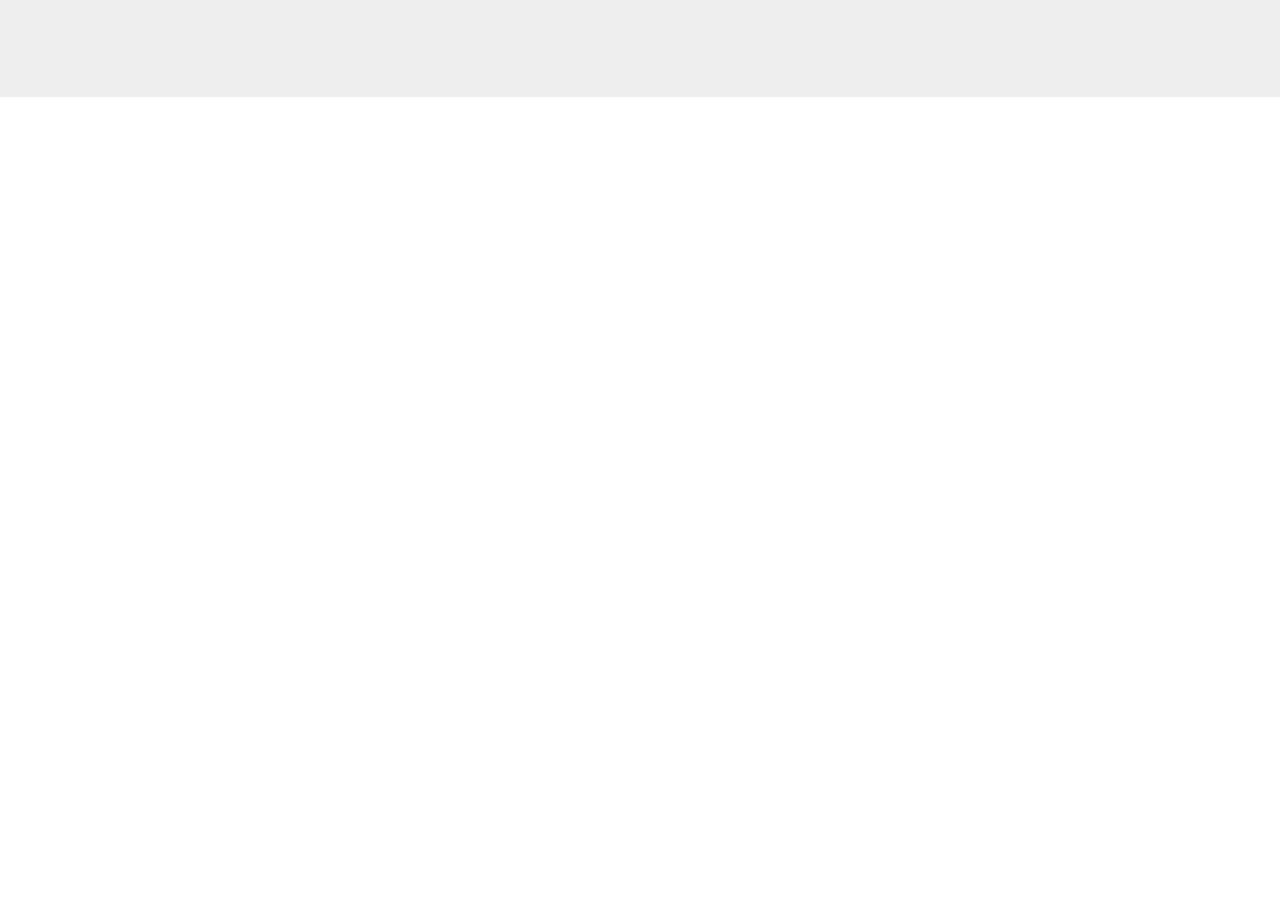
==== AngularLogin-Rao/index.html @ 321fafab "Added both Angular and Web API projects" ====
<!DOCTYPE html>
<html ng-app="app">
<head>
    <meta charset="utf-8" />
    <title>AngularJS Login</title>
    <link rel="stylesheet" href="//netdna.bootstrapcdn.com/bootstrap/3.1.1/css/bootstrap.min.css" />
    <link href="app-content/app.css" rel="stylesheet" />
</head>
<body>

    <div class="jumbotron">
        <div class="container">
            <div class="col-sm-8 col-sm-offset-2">
                <div ng-class="{ 'alert': flash, 'alert-success': flash.type === 'success', 'alert-danger': flash.type === 'error' }" ng-if="flash" ng-bind="flash.message"></div>
                <div ng-view></div>
            </div>
        </div>
    </div>


    <script src="//code.jquery.com/jquery-2.0.3.min.js"></script>
    <script src="//code.angularjs.org/1.2.20/angular.js"></script>
    <script src="//code.angularjs.org/1.2.20/angular-route.js"></script>
    <script src="//code.angularjs.org/1.2.13/angular-cookies.js"></script>

    <script src="app.js"></script>
    <script src="app-services/authentication.service.js"></script>
    <script src="app-services/flash.service.js"></script>


    <script src="home/home.controller.js"></script>
    <script src="login/login.controller.js"></script>
    <script src="register/register.controller.js"></script>
</body>
</html>
---- AngularLogin-Rao/app-content/app.css ----
﻿
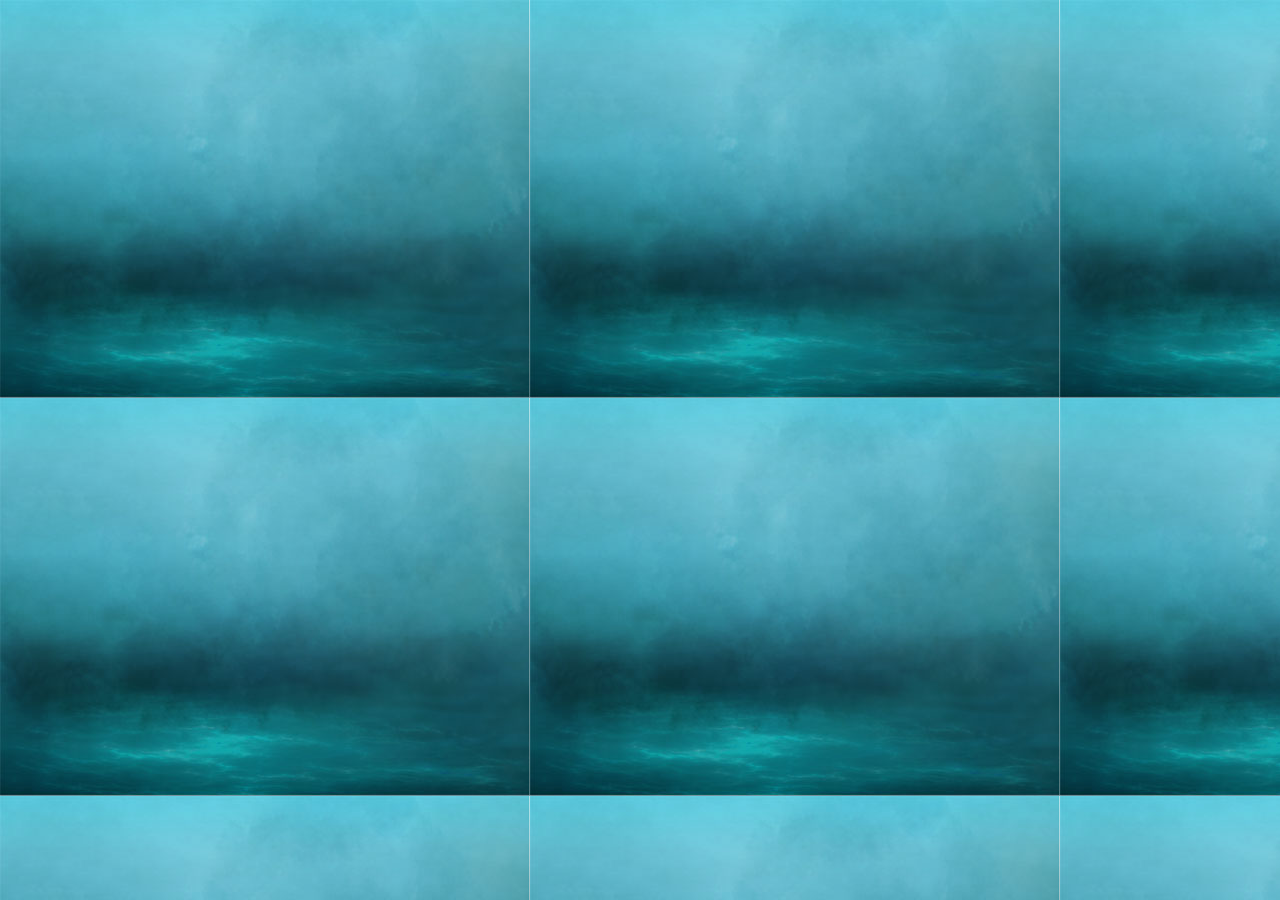
==== commit 1695d132: "change in client side code" ====
--- a/AngularLogin-Rao/index.html
+++ b/AngularLogin-Rao/index.html
@@ -1,14 +1,14 @@
 <!DOCTYPE html>
-<html ng-app="app">
+<html ng-app="app" class="main">
 <head>
     <meta charset="utf-8" />
     <title>AngularJS Login</title>
     <link rel="stylesheet" href="//netdna.bootstrapcdn.com/bootstrap/3.1.1/css/bootstrap.min.css" />
     <link href="app-content/app.css" rel="stylesheet" />
 </head>
-<body>
+<body class="homescreen" style="background-image: url('Web-Background.jpg')">
 
-    <div class="jumbotron">
+<div class="jumbotron jump" >
         <div class="container">
             <div class="col-sm-8 col-sm-offset-2">
                 <div ng-class="{ 'alert': flash, 'alert-success': flash.type === 'success', 'alert-danger': flash.type === 'error' }" ng-if="flash" ng-bind="flash.message"></div>
@@ -31,5 +31,6 @@
     <script src="home/home.controller.js"></script>
     <script src="login/login.controller.js"></script>
     <script src="register/register.controller.js"></script>
+    <script src="activate/activate.controller.js"></script>
 </body>
 </html>--- a/AngularLogin-Rao/app-content/app.css
+++ b/AngularLogin-Rao/app-content/app.css
@@ -1 +1,67 @@
-﻿+﻿
+
+.main{
+    height: 100%;
+}
+
+.imgarea img{
+        height: 100%;
+        width: 100%;
+}
+
+.jump{
+    background: transparent !important;
+}
+
+.homescreen {
+    background-color: lightgray;
+    width: 100%;
+    height: 100%;
+}
+
+@media screen and (max-width: 300px) {
+    .homescreen {
+        background-color: lightblue;
+    }
+}
+
+
+.logintext {
+    font-size: large;
+    font-family: cursive;
+}
+
+
+.loginscreen {
+    border: black 1px solid;
+    alignment: center;
+    padding: 10px;
+    background: lightcyan;
+}
+
+
+.registerscreen {
+    border: black 2px solid;
+    padding: 10px;
+    background: lightcyan;
+}
+
+.texthead {
+
+    font-size: x-large;
+    text-align: -webkit-center;
+    margin: 10px;
+
+}
+
+
+.logo-title{
+    font-size: 1em;
+    font-weight: bolder ;
+    /*margin-top: 10px;*/
+    /*//margin-bottom:40px ;*/
+    min-height: 30px;
+}
+
+
+
